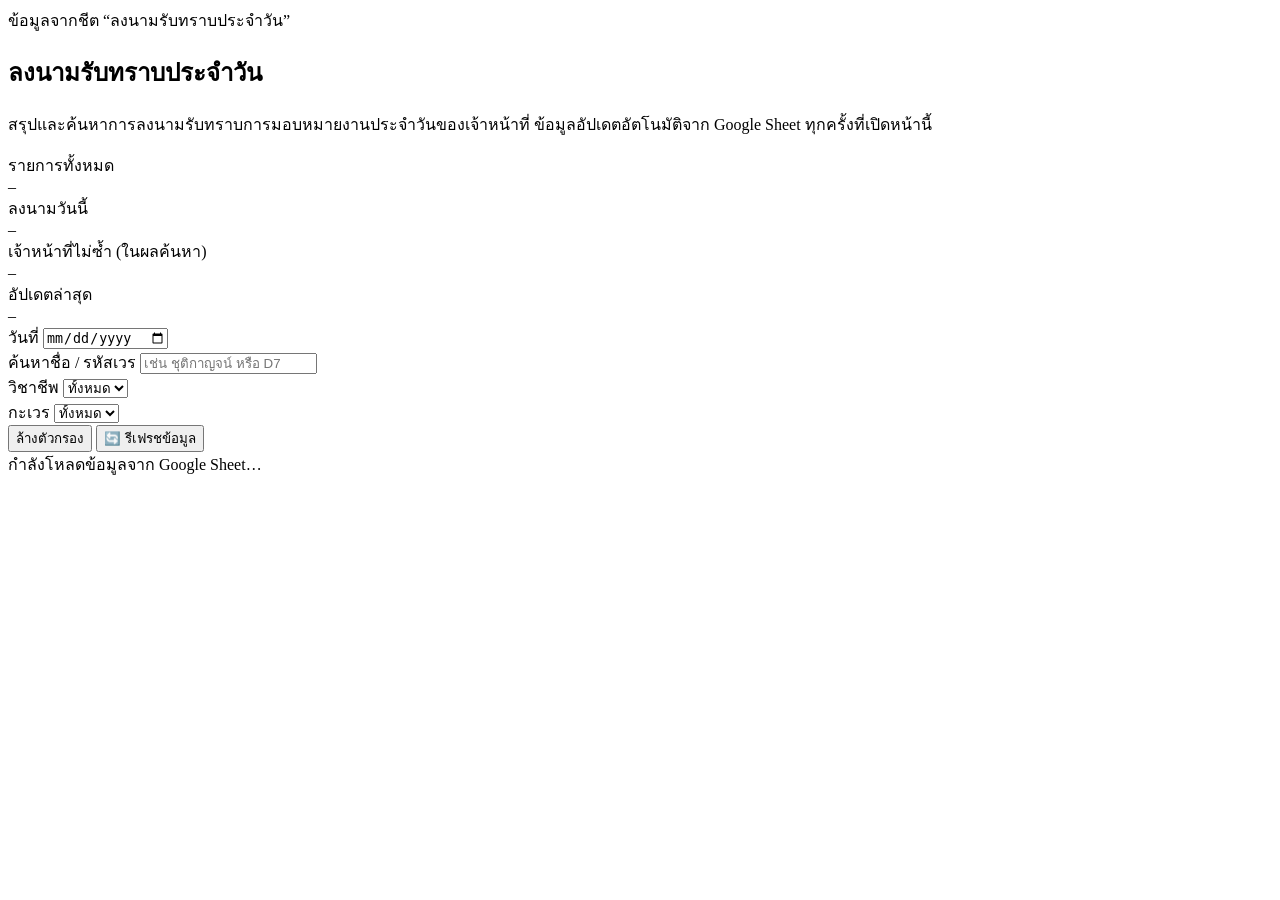
==== daily-signoff.html @ 8678a2c8 "Add files via upload" ====
<!DOCTYPE html>
<html lang="th">
<head>
<meta charset="UTF-8" />
<meta name="viewport" content="width=device-width, initial-scale=1.0" />
<title>ลงนามรับทราบประจำวัน | แผนกรังสีวิทยา BPK9</title>
<link rel="icon" href="assets/bpk9-logo.png" />
<link rel="stylesheet" href="assets/style.css" />
</head>
<body>

<header class="topbar"><div id="app-header"></div></header>

<main class="shell">
  <section class="pagehead">
    <div class="eyebrow"><span class="dot"></span>ข้อมูลจากชีต “ลงนามรับทราบประจำวัน”</div>
    <h1 class="page-title">ลงนามรับทราบประจำวัน</h1>
    <p class="page-sub">สรุปและค้นหาการลงนามรับทราบการมอบหมายงานประจำวันของเจ้าหน้าที่ ข้อมูลอัปเดตอัตโนมัติจาก Google Sheet ทุกครั้งที่เปิดหน้านี้</p>
  </section>

  <div class="kpis" id="kpis">
    <div class="kpi"><div class="k-label">รายการทั้งหมด</div><div class="k-value">–</div></div>
    <div class="kpi"><div class="k-label">ลงนามวันนี้</div><div class="k-value">–</div></div>
    <div class="kpi"><div class="k-label">เจ้าหน้าที่ไม่ซ้ำ (ในผลค้นหา)</div><div class="k-value">–</div></div>
    <div class="kpi"><div class="k-label">อัปเดตล่าสุด</div><div class="k-value">–</div></div>
  </div>

  <div class="card card-pad">
    <div class="toolbar">
      <div class="field">
        <label for="f-date">วันที่</label>
        <input type="date" id="f-date" />
      </div>
      <div class="field">
        <label for="f-name">ค้นหาชื่อ / รหัสเวร</label>
        <input type="text" id="f-name" placeholder="เช่น ชุติกาญจน์ หรือ D7" />
      </div>
      <div class="field">
        <label for="f-role">วิชาชีพ</label>
        <select id="f-role"><option value="">ทั้งหมด</option></select>
      </div>
      <div class="field">
        <label for="f-shift">กะเวร</label>
        <select id="f-shift"><option value="">ทั้งหมด</option></select>
      </div>
      <button class="btn btn-outline" id="btn-clear" style="align-self:flex-end;">ล้างตัวกรอง</button>
      <button class="btn btn-primary" id="btn-refresh" style="align-self:flex-end;margin-left:auto;">🔄 รีเฟรชข้อมูล</button>
    </div>

    <div id="content">
      <div class="state-msg"><div class="spinner"></div><span>กำลังโหลดข้อมูลจาก Google Sheet…</span></div>
    </div>
  </div>

  <footer id="app-footer"></footer>
</main>

<script src="assets/common.js"></script>
<script>
let ALL_ROWS = [];

async function load() {
  const content = document.getElementById("content");
  try {
    const { cols, rows } = await fetchGvizSheet(SHEETS.dailySignoff);
    const objs = rowsToObjects(cols, rows).filter(r => (r["ลงนามรับทราบการมอบหมายงานประจำวัน"] || "").trim() !== "");

    ALL_ROWS = objs.map(r => {
      const d = parseGvizDate(r["ประทับเวลา"]);
      const duties = [
        r["หน้าที่ที่ได้รับมอบหมายประจำวัน"],
        r["หน้าที่ที่ได้รับมอบหมายประจำวัน 2"],
        r["หน้าที่ที่ได้รับมอบหมายประจำวัน 3"],
      ].filter(Boolean);
      return {
        date: d,
        name: r["ลงนามรับทราบการมอบหมายงานประจำวัน"] || "",
        role: r["วิชาชีพ"] || "",
        shiftCode: r["รหัสเวร (กรุณาระบุรหัสเวร)"] || r["รหัสเวร"] || "",
        shift: r["กะเวร"] || "",
        duties,
      };
    }).filter(r => r.date);

    populateSelect("f-role", [...new Set(ALL_ROWS.map(r => r.role))].filter(Boolean).sort());
    populateSelect("f-shift", [...new Set(ALL_ROWS.map(r => r.shift))].filter(Boolean).sort());

    render();
  } catch (err) {
    content.innerHTML = `<div class="state-msg"><div class="s-icon">⚠️</div><b>โหลดข้อมูลไม่สำเร็จ</b><span>${escapeHTML(err.message)}</span></div>`;
    showToast(err.message, "error");
  }
}

function populateSelect(id, values) {
  const sel = document.getElementById(id);
  values.forEach(v => {
    const opt = document.createElement("option");
    opt.value = v; opt.textContent = v;
    sel.appendChild(opt);
  });
}

function render() {
  const fDate = document.getElementById("f-date").value;
  const fName = document.getElementById("f-name").value.trim().toLowerCase();
  const fRole = document.getElementById("f-role").value;
  const fShift = document.getElementById("f-shift").value;

  let filtered = ALL_ROWS.filter(r => {
    if (fDate && toISODate(r.date) !== fDate) return false;
    if (fRole && r.role !== fRole) return false;
    if (fShift && r.shift !== fShift) return false;
    if (fName) {
      const hay = (r.name + " " + r.shiftCode).toLowerCase();
      if (!hay.includes(fName)) return false;
    }
    return true;
  });

  filtered.sort((a, b) => b.date - a.date);

  // KPIs
  const today = toISODate(new Date());
  const todayCount = ALL_ROWS.filter(r => toISODate(r.date) === today).length;
  const uniqueStaff = new Set(filtered.map(r => r.name)).size;
  const lastUpdate = ALL_ROWS.length ? ALL_ROWS.reduce((m, r) => r.date > m ? r.date : m, ALL_ROWS[0].date) : null;

  const kpiEls = document.querySelectorAll("#kpis .k-value");
  kpiEls[0].innerHTML = `${ALL_ROWS.length}<small>รายการ</small>`;
  kpiEls[1].innerHTML = `${todayCount}<small>คน</small>`;
  kpiEls[2].innerHTML = `${uniqueStaff}<small>คน</small>`;
  kpiEls[3].innerHTML = lastUpdate ? `${toBEDate(lastUpdate)}` : "-";

  const content = document.getElementById("content");
  if (!filtered.length) {
    content.innerHTML = `<div class="state-msg"><div class="s-icon">🔍</div><b>ไม่พบรายการที่ตรงกับตัวกรอง</b><span>ลองล้างตัวกรองหรือเลือกวันที่อื่น</span></div>`;
    return;
  }

  const rowsHTML = filtered.map(r => `
    <tr>
      <td class="mono" style="white-space:nowrap;">${toBEDate(r.date)}<br/><span class="muted text-sm">${toTimeHM(r.date)} น.</span></td>
      <td><b>${escapeHTML(r.name)}</b></td>
      <td><span class="badge badge-teal">${escapeHTML(r.role)}</span></td>
      <td class="mono">${escapeHTML(r.shiftCode)}</td>
      <td>${escapeHTML(r.shift)}</td>
      <td>${r.duties.map(zoneTagsHTML).join(" ")}</td>
    </tr>`).join("");

  content.innerHTML = `
    <p class="hint" style="margin:2px 0 12px;">พบ ${filtered.length} รายการ</p>
    <div class="table-wrap">
      <table>
        <thead><tr><th>วันที่ / เวลา</th><th>ชื่อผู้ลงนาม</th><th>วิชาชีพ</th><th>รหัสเวร</th><th>กะเวร</th><th>หน้าที่ที่ได้รับมอบหมาย</th></tr></thead>
        <tbody>${rowsHTML}</tbody>
      </table>
    </div>`;
}

["f-date","f-name","f-role","f-shift"].forEach(id => {
  document.getElementById(id).addEventListener("input", render);
  document.getElementById(id).addEventListener("change", render);
});
document.getElementById("btn-clear").addEventListener("click", () => {
  document.getElementById("f-date").value = "";
  document.getElementById("f-name").value = "";
  document.getElementById("f-role").value = "";
  document.getElementById("f-shift").value = "";
  render();
});
document.getElementById("btn-refresh").addEventListener("click", load);

load();
</script>
</body>
</html>
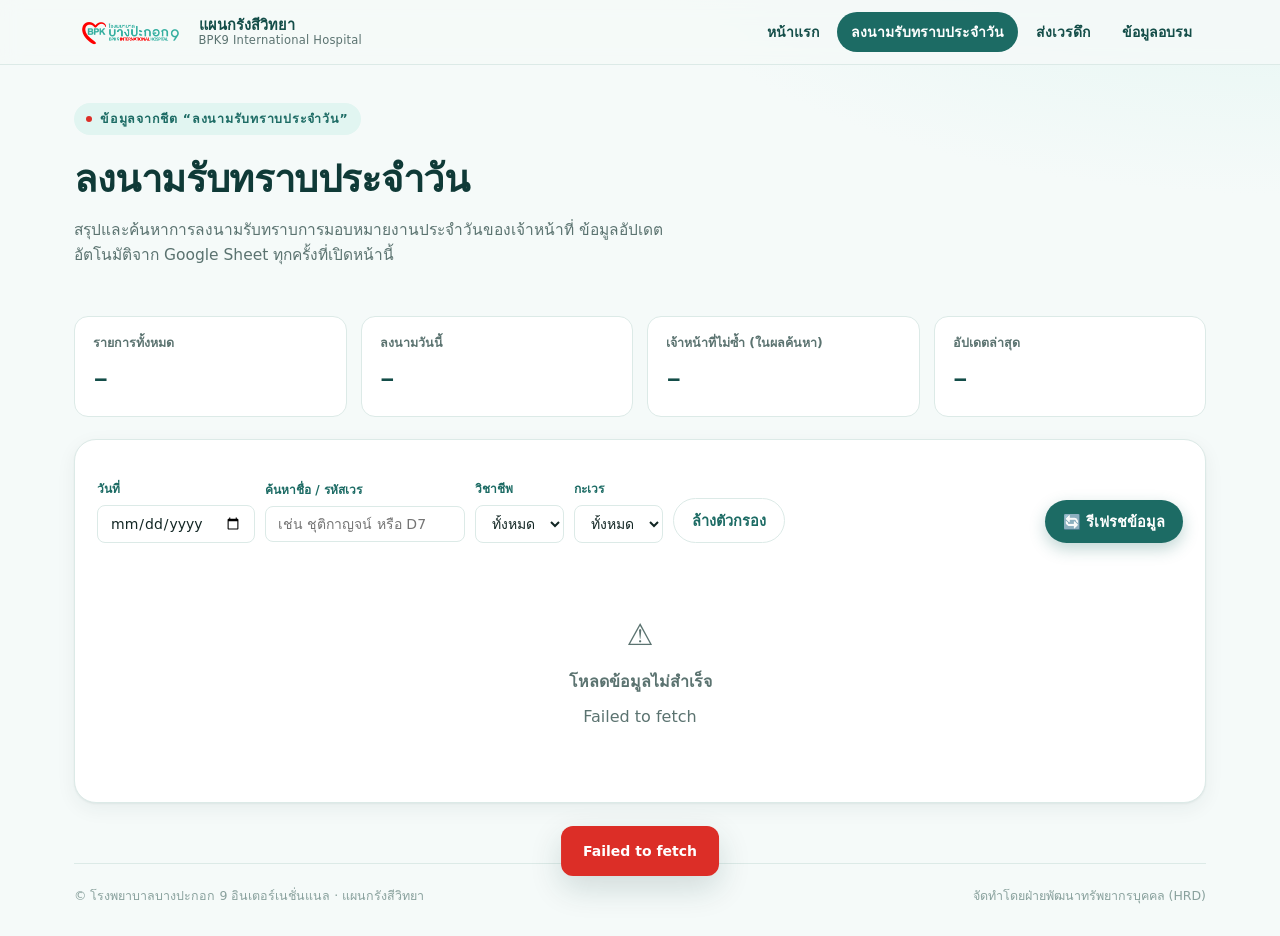
==== commit bcd88c37: "Add files via upload" ====
--- a/daily-signoff.html
+++ b/daily-signoff.html
@@ -4,8 +4,317 @@
 <meta charset="UTF-8" />
 <meta name="viewport" content="width=device-width, initial-scale=1.0" />
 <title>ลงนามรับทราบประจำวัน | แผนกรังสีวิทยา BPK9</title>
-<link rel="icon" href="assets/bpk9-logo.png" />
-<link rel="stylesheet" href="assets/style.css" />
+<link rel="icon" href="[data-uri]" />
+<style>
+/* ==========================================================================
+   BPK9 Radiology Ops — shared theme
+   ========================================================================== */
+
+@import url('https://fonts.googleapis.com/css2?family=Noto+Sans+Thai:wght@300;400;500;600;700;800;900&family=IBM+Plex+Mono:wght@400;500;600&display=swap');
+
+:root{
+  --teal-900:#0F3A37;
+  --teal-800:#134D48;
+  --teal-700:#1C6B64;
+  --teal-600:#238880;
+  --teal-500:#2CA093;
+  --teal-400:#4FB8AC;
+  --teal-200:#B6E4DD;
+  --teal-100:#E1F5F1;
+  --red-600:#DC2E27;
+  --red-500:#E9463D;
+  --red-100:#FCE4E2;
+  --ink:#122624;
+  --slate:#5B7370;
+  --slate-light:#89A19D;
+  --bg:#F5FAF9;
+  --card:#FFFFFF;
+  --border:#DCEAE7;
+  --amber:#B9791D;
+  --amber-bg:#FBF0DD;
+
+  /* work-zone colors, lifted straight from the department's own shift-tag system */
+  --zone-orange:#E27C34;   /* MRI */
+  --zone-yellow:#D2A517;   /* CT / Counter ชั้น1 */
+  --zone-blue:#2E8FBF;     /* US ชั้น1 */
+  --zone-purple:#8E5DB8;   /* US ชั้น3 */
+  --zone-pink:#D8548B;     /* Check up / Counter ชั้น3 */
+  --zone-green:#4C9A4A;    /* ช่วยทุก Job */
+  --zone-clear:#7C8F8C;    /* Gen / ใส */
+  --zone-red:#C9432F;      /* Gen+CT ชั้น1 */
+
+  --radius-s:8px;
+  --radius-m:14px;
+  --radius-l:22px;
+  --shadow-card:0 1px 2px rgba(15,58,55,.06), 0 6px 20px rgba(15,58,55,.06);
+  --shadow-pop:0 12px 32px rgba(15,58,55,.16);
+}
+
+*{box-sizing:border-box;}
+html{scroll-behavior:smooth;}
+body{
+  margin:0;
+  background:
+    radial-gradient(1100px 480px at 100% -10%, var(--teal-100) 0%, transparent 60%),
+    var(--bg);
+  color:var(--ink);
+  font-family:'Noto Sans Thai', system-ui, sans-serif;
+  font-weight:400;
+  line-height:1.6;
+  -webkit-font-smoothing:antialiased;
+}
+.mono{font-family:'IBM Plex Mono', ui-monospace, monospace;}
+
+a{color:inherit;}
+img{max-width:100%;display:block;}
+button{font-family:inherit;}
+
+/* ---------- Layout shell ---------- */
+.shell{max-width:1180px;margin:0 auto;padding:0 24px;}
+
+.topbar{
+  position:sticky; top:0; z-index:40;
+  background:rgba(245,250,249,.86);
+  backdrop-filter:blur(10px) saturate(1.2);
+  border-bottom:1px solid var(--border);
+}
+.topbar-inner{
+  display:flex; align-items:center; gap:18px;
+  padding:12px 24px;
+  max-width:1180px; margin:0 auto;
+}
+.brand{display:flex;align-items:center;gap:12px;text-decoration:none;flex-shrink:0;}
+.brand img{height:34px;width:auto;}
+.brand-text{display:flex;flex-direction:column;line-height:1.15;}
+.brand-text b{font-size:14.5px;font-weight:800;color:var(--teal-800);}
+.brand-text span{font-size:11.5px;color:var(--slate);font-weight:500;letter-spacing:.02em;}
+
+.topnav{display:flex;gap:4px;margin-left:auto;flex-wrap:wrap;}
+.topnav a{
+  display:flex; align-items:center; gap:6px;
+  padding:9px 14px;border-radius:999px;
+  font-size:14px;font-weight:600;color:var(--teal-800);
+  text-decoration:none; transition:background .15s, color .15s;
+  white-space:nowrap;
+}
+.topnav a:hover{background:var(--teal-100);}
+.topnav a.active{background:var(--teal-700);color:#fff;}
+
+/* ---------- Hero / page head ---------- */
+.pagehead{padding:38px 0 26px;}
+.eyebrow{
+  display:inline-flex;align-items:center;gap:8px;
+  font-size:12.5px;font-weight:700;letter-spacing:.06em;
+  color:var(--teal-700);background:var(--teal-100);
+  padding:6px 12px;border-radius:999px;margin-bottom:14px;
+}
+.eyebrow .dot{width:6px;height:6px;border-radius:50%;background:var(--red-600);}
+h1.page-title{
+  font-size:clamp(26px,3.4vw,38px);
+  font-weight:800; letter-spacing:-.01em; margin:0 0 8px;color:var(--teal-900);
+}
+.page-sub{color:var(--slate);font-size:15.5px;max-width:640px;margin:0;}
+
+/* ---------- Cards ---------- */
+.card{
+  background:var(--card);
+  border:1px solid var(--border);
+  border-radius:var(--radius-l);
+  box-shadow:var(--shadow-card);
+}
+.card-pad{padding:22px;}
+
+/* Home nav cards */
+.grid-3{display:grid;grid-template-columns:repeat(3,1fr);gap:18px;}
+@media (max-width:900px){.grid-3{grid-template-columns:1fr;}}
+.navcard{
+  position:relative;overflow:hidden;
+  padding:26px 22px;border-radius:var(--radius-l);
+  background:var(--card);border:1px solid var(--border);
+  text-decoration:none;color:var(--ink);
+  box-shadow:var(--shadow-card);
+  transition:transform .18s ease, box-shadow .18s ease, border-color .18s ease;
+  display:flex;flex-direction:column;gap:12px;min-height:210px;
+}
+.navcard:hover{transform:translateY(-4px);box-shadow:var(--shadow-pop);border-color:var(--teal-400);}
+.navcard .nc-icon{
+  width:46px;height:46px;border-radius:13px;
+  display:flex;align-items:center;justify-content:center;
+  background:var(--teal-100);color:var(--teal-700);
+  font-size:22px;
+}
+.navcard h3{margin:0;font-size:18.5px;font-weight:800;color:var(--teal-900);}
+.navcard p{margin:0;color:var(--slate);font-size:14px;flex:1;}
+.navcard .nc-go{
+  font-size:13px;font-weight:700;color:var(--teal-700);
+  display:flex;align-items:center;gap:6px;
+}
+.navcard.red .nc-icon{background:var(--red-100);color:var(--red-600);}
+.navcard.red .nc-go{color:var(--red-600);}
+
+/* ---------- KPI stat row ---------- */
+.kpis{display:grid;grid-template-columns:repeat(4,1fr);gap:14px;margin:22px 0;}
+@media (max-width:820px){.kpis{grid-template-columns:repeat(2,1fr);}}
+.kpi{
+  background:var(--card);border:1px solid var(--border);border-radius:var(--radius-m);
+  padding:16px 18px;
+}
+.kpi .k-label{font-size:12.5px;color:var(--slate);font-weight:600;margin-bottom:6px;}
+.kpi .k-value{font-size:26px;font-weight:800;color:var(--teal-800);font-family:'IBM Plex Mono',monospace;}
+.kpi .k-value small{font-size:13px;font-weight:600;color:var(--slate-light);margin-left:4px;}
+
+/* ---------- Toolbar / filters ---------- */
+.toolbar{
+  display:flex;flex-wrap:wrap;gap:10px;align-items:center;
+  margin:18px 0;
+}
+.field{display:flex;flex-direction:column;gap:5px;}
+.field label{font-size:12px;font-weight:700;color:var(--teal-700);}
+input[type=text],input[type=date],input[type=number],input[type=time],select,textarea{
+  font-family:inherit;font-size:14px;color:var(--ink);
+  border:1px solid var(--border);background:#fff;
+  border-radius:var(--radius-s);padding:9px 12px;
+  outline:none; transition:border-color .15s, box-shadow .15s;
+}
+input:focus,select:focus,textarea:focus{
+  border-color:var(--teal-500);box-shadow:0 0 0 3px var(--teal-100);
+}
+.btn{
+  display:inline-flex;align-items:center;gap:8px;justify-content:center;
+  padding:10px 18px;border-radius:999px;border:none;cursor:pointer;
+  font-size:14.5px;font-weight:700;text-decoration:none;
+  transition:transform .12s ease, box-shadow .12s ease, background .15s;
+}
+.btn:active{transform:scale(.97);}
+.btn-primary{background:var(--teal-700);color:#fff;box-shadow:0 6px 16px rgba(28,107,100,.28);}
+.btn-primary:hover{background:var(--teal-800);}
+.btn-ghost{background:var(--teal-100);color:var(--teal-800);}
+.btn-ghost:hover{background:var(--teal-200);}
+.btn-outline{background:#fff;color:var(--teal-700);border:1px solid var(--border);}
+.btn-outline:hover{border-color:var(--teal-400);}
+.btn-danger{background:var(--red-600);color:#fff;}
+.btn-sm{padding:7px 12px;font-size:13px;border-radius:8px;}
+.btn:disabled{opacity:.5;cursor:not-allowed;}
+
+/* ---------- Badges / tags ---------- */
+.badge{
+  display:inline-flex;align-items:center;gap:5px;
+  font-size:12px;font-weight:700;padding:4px 10px;border-radius:999px;
+  white-space:nowrap;
+}
+.badge-teal{background:var(--teal-100);color:var(--teal-800);}
+.badge-red{background:var(--red-100);color:var(--red-600);}
+.badge-amber{background:var(--amber-bg);color:var(--amber);}
+.badge-gray{background:#EEF3F2;color:var(--slate);}
+.badge-outline{background:#fff;border:1px solid var(--border);color:var(--slate);}
+
+.zone-tag{
+  display:inline-flex;align-items:center;gap:6px;
+  font-size:12px;font-weight:700;padding:4px 10px;border-radius:999px;color:#fff;
+}
+.zone-tag .dot{width:7px;height:7px;border-radius:50%;background:rgba(255,255,255,.85);}
+
+/* ---------- Table ---------- */
+.table-wrap{overflow-x:auto;border:1px solid var(--border);border-radius:var(--radius-m);background:#fff;}
+table{width:100%;border-collapse:collapse;font-size:13.5px;min-width:640px;}
+thead th{
+  text-align:left;background:var(--teal-900);color:#fff;
+  font-size:12px;font-weight:700;letter-spacing:.02em;
+  padding:11px 14px;position:sticky;top:0;
+}
+tbody td{padding:11px 14px;border-top:1px solid var(--border);vertical-align:top;}
+tbody tr:hover{background:var(--teal-100)/.4;background:#F3FBFA;}
+tbody tr:nth-child(even){background:#FAFDFC;}
+tbody tr:nth-child(even):hover{background:#F3FBFA;}
+
+/* ---------- Day cards (handover) ---------- */
+.day-list{display:flex;flex-direction:column;gap:14px;margin-top:18px;}
+.day-card{
+  background:#fff;border:1px solid var(--border);border-radius:var(--radius-m);
+  padding:18px 20px;box-shadow:var(--shadow-card);
+}
+.day-head{display:flex;flex-wrap:wrap;gap:10px;align-items:center;margin-bottom:12px;}
+.day-date{font-weight:800;color:var(--teal-900);font-size:16px;}
+.day-grid{display:grid;grid-template-columns:repeat(auto-fit,minmax(190px,1fr));gap:14px 20px;}
+.dg-item .dg-label{font-size:11.5px;font-weight:700;color:var(--slate);text-transform:uppercase;letter-spacing:.03em;margin-bottom:4px;}
+.dg-item .dg-value{font-size:14px;color:var(--ink);}
+.day-note{
+  margin-top:12px;padding:12px 14px;background:var(--teal-100);border-radius:10px;
+  font-size:13.5px;color:var(--teal-900);white-space:pre-wrap;line-height:1.55;
+}
+.day-risk{
+  margin-top:12px;padding:12px 14px;background:var(--red-100);border-radius:10px;
+  font-size:13.5px;color:#7A1B15;white-space:pre-wrap;line-height:1.55;
+}
+
+/* ---------- Forms (training page) ---------- */
+.form-grid{display:grid;grid-template-columns:repeat(2,1fr);gap:14px;}
+@media (max-width:720px){.form-grid{grid-template-columns:1fr;}}
+.form-grid .field.span2{grid-column:1/-1;}
+
+.attendee-row{
+  display:grid;
+  grid-template-columns:1.4fr 1fr .8fr 1fr .6fr .6fr .6fr auto;
+  gap:8px;align-items:end;
+  padding:12px;border:1px dashed var(--border);border-radius:10px;margin-bottom:10px;background:#FBFEFD;
+}
+@media (max-width:980px){.attendee-row{grid-template-columns:1fr 1fr;}}
+.attendee-row .field label{font-size:11px;}
+.row-remove{
+  width:34px;height:34px;border-radius:9px;border:1px solid var(--border);
+  background:#fff;color:var(--red-600);cursor:pointer;font-size:16px;line-height:1;
+}
+.row-remove:hover{background:var(--red-100);border-color:var(--red-500);}
+
+.section-title{
+  display:flex;align-items:center;gap:10px;
+  font-size:16px;font-weight:800;color:var(--teal-900);margin:26px 0 12px;
+}
+.section-title .num{
+  width:26px;height:26px;border-radius:50%;background:var(--teal-700);color:#fff;
+  display:flex;align-items:center;justify-content:center;font-size:13px;font-family:'IBM Plex Mono',monospace;
+}
+
+.hint{font-size:12.5px;color:var(--slate-light);}
+
+/* ---------- States ---------- */
+.state-msg{
+  display:flex;flex-direction:column;align-items:center;justify-content:center;
+  gap:10px;padding:50px 20px;color:var(--slate);text-align:center;
+}
+.state-msg .s-icon{font-size:30px;}
+.spinner{
+  width:22px;height:22px;border-radius:50%;
+  border:3px solid var(--teal-200);border-top-color:var(--teal-600);
+  animation:spin 0.8s linear infinite;
+}
+@keyframes spin{to{transform:rotate(360deg);}}
+
+.toast{
+  position:fixed;bottom:24px;left:50%;transform:translateX(-50%) translateY(20px);
+  background:var(--teal-900);color:#fff;padding:14px 22px;border-radius:12px;
+  font-size:14px;font-weight:600;box-shadow:var(--shadow-pop);
+  opacity:0;pointer-events:none;transition:opacity .25s, transform .25s;
+  z-index:100;display:flex;align-items:center;gap:10px;max-width:90vw;
+}
+.toast.show{opacity:1;transform:translateX(-50%) translateY(0);}
+.toast.error{background:var(--red-600);}
+
+footer{
+  margin:60px 0 30px;padding-top:22px;border-top:1px solid var(--border);
+  color:var(--slate-light);font-size:12.5px;display:flex;justify-content:space-between;flex-wrap:wrap;gap:8px;
+}
+
+/* Utility */
+.flex{display:flex;}
+.gap-8{gap:8px;}.gap-12{gap:12px;}
+.mt-0{margin-top:0;}
+.text-sm{font-size:13px;}
+.muted{color:var(--slate);}
+.right{margin-left:auto;}
+.hidden{display:none !important;}
+
+</style>
 </head>
 <body>
 
@@ -55,7 +364,167 @@
   <footer id="app-footer"></footer>
 </main>
 
-<script src="assets/common.js"></script>
+<script>
+/* ==========================================================================
+   BPK9 Radiology Ops — shared utilities
+   ========================================================================== */
+
+// ⚠️ ตั้งค่าตรงนี้ให้ตรงกับไฟล์ Google Sheet จริงของแผนก
+const SHEET_ID = "18AzF55gPVcpmbPdEjKGGENAHZ1srb1Htq2DKsGyxVLk";
+
+// ชื่อแท็บ (Tab) ต้องตรงกับ Google Sheet เป๊ะๆ (รวมช่องว่าง/จุด) — แก้ตรงนี้ถ้าไม่ตรง
+const SHEETS = {
+  dailySignoff: "ลงนามรับทราบประจำวัน เริ่ม 1 ก.ค.69",
+  nightShift: "ส่งเวรดึก",
+  training: "ข้อมูลอบรม",
+};
+
+// ตั้งค่า URL ของ Apps Script Web App หลัง deploy แล้ว (ดูขั้นตอนใน apps-script/Code.gs)
+const APPS_SCRIPT_URL = "https://script.google.com/macros/s/PASTE_YOUR_DEPLOYMENT_ID_HERE/exec";
+
+/* ---------- gviz fetch (อ่านข้อมูลจาก Google Sheet ผ่าน docs.google.com — ไม่โดนบล็อกโดย wifi รพ.) ---------- */
+async function fetchGvizSheet(sheetName) {
+  const url = `https://docs.google.com/spreadsheets/d/${SHEET_ID}/gviz/tq?tqx=out:json&sheet=${encodeURIComponent(sheetName)}`;
+  const res = await fetch(url, { cache: "no-store" });
+  if (!res.ok) throw new Error(`โหลดชีต "${sheetName}" ไม่สำเร็จ (HTTP ${res.status})`);
+  const text = await res.text();
+  const match = text.match(/google\.visualization\.Query\.setResponse\(([\s\S]*)\);?\s*$/);
+  if (!match) throw new Error(`ไม่พบชีตชื่อ "${sheetName}" ในไฟล์ กรุณาตรวจสอบชื่อแท็บให้ตรงกับ Google Sheet`);
+  const data = JSON.parse(match[1]);
+  if (data.status === "error") {
+    const msg = (data.errors && data.errors[0] && data.errors[0].detailed_message) || "เกิดข้อผิดพลาดในการอ่านข้อมูล";
+    throw new Error(msg);
+  }
+  const cols = data.table.cols.map((c, i) => (c.label || c.id || `col${i}`).trim());
+  const rows = (data.table.rows || []).map((r) =>
+    r.c.map((cell) => {
+      if (!cell) return "";
+      if (cell.f !== undefined && cell.f !== null) return cell.f; // formatted string (dates etc.)
+      return cell.v === null || cell.v === undefined ? "" : cell.v;
+    })
+  );
+  return { cols, rows };
+}
+
+// แปลง array-of-arrays ให้เป็น array of object {colName: value}
+function rowsToObjects(cols, rows) {
+  return rows.map((r) => {
+    const obj = {};
+    cols.forEach((c, i) => (obj[c] = r[i] !== undefined ? r[i] : ""));
+    return obj;
+  });
+}
+
+/* ---------- date helpers ---------- */
+const THAI_MONTHS = ["ม.ค.", "ก.พ.", "มี.ค.", "เม.ย.", "พ.ค.", "มิ.ย.", "ก.ค.", "ส.ค.", "ก.ย.", "ต.ค.", "พ.ย.", "ธ.ค."];
+const THAI_MONTHS_FULL = ["มกราคม","กุมภาพันธ์","มีนาคม","เมษายน","พฤษภาคม","มิถุนายน","กรกฎาคม","สิงหาคม","กันยายน","ตุลาคม","พฤศจิกายน","ธันวาคม"];
+
+// gviz มักส่งวันที่แบบ "Date(2026,6,16,7,4,28)" มาใน cell.v ถ้าไม่มี .f — เผื่อไว้
+function parseGvizDate(value) {
+  if (value instanceof Date) return value;
+  if (typeof value === "string") {
+    const m = value.match(/^Date\((\d+),(\d+),(\d+)(?:,(\d+),(\d+),(\d+))?\)$/);
+    if (m) {
+      return new Date(+m[1], +m[2], +m[3], +(m[4] || 0), +(m[5] || 0), +(m[6] || 0));
+    }
+    const d = new Date(value);
+    if (!isNaN(d)) return d;
+  }
+  return null;
+}
+
+function toBEDate(d) {
+  if (!d) return "-";
+  return `${d.getDate()} ${THAI_MONTHS[d.getMonth()]} ${d.getFullYear() + 543}`;
+}
+function toBEDateFull(d) {
+  if (!d) return "-";
+  return `${d.getDate()} ${THAI_MONTHS_FULL[d.getMonth()]} ${d.getFullYear() + 543}`;
+}
+function toISODate(d) {
+  if (!d) return "";
+  const y = d.getFullYear(), m = String(d.getMonth() + 1).padStart(2, "0"), day = String(d.getDate()).padStart(2, "0");
+  return `${y}-${m}-${day}`;
+}
+function toTimeHM(d) {
+  if (!d) return "";
+  return `${String(d.getHours()).padStart(2,"0")}:${String(d.getMinutes()).padStart(2,"0")}`;
+}
+
+/* ---------- zone tag coloring (สีเวรตามระบบของแผนกเอง) ---------- */
+const ZONE_MAP = [
+  { key: "ส้ม", color: "var(--zone-orange)" },
+  { key: "เหลือง", color: "var(--zone-yellow)" },
+  { key: "ฟ้า", color: "var(--zone-blue)" },
+  { key: "ม่วง", color: "var(--zone-purple)" },
+  { key: "ชมพู", color: "var(--zone-pink)" },
+  { key: "เขียว", color: "var(--zone-green)" },
+  { key: "แดง", color: "var(--zone-red)" },
+  { key: "ใส", color: "var(--zone-clear)" },
+];
+function zoneTagsHTML(text) {
+  if (!text) return "";
+  const found = ZONE_MAP.filter((z) => text.includes(z.key));
+  if (!found.length) {
+    return `<span class="zone-tag" style="background:var(--slate-light)"><span class="dot"></span>${escapeHTML(text)}</span>`;
+  }
+  return found
+    .map((z) => `<span class="zone-tag" style="background:${z.color}"><span class="dot"></span>${escapeHTML(text)}</span>`)
+    .join(" ");
+}
+
+function escapeHTML(s) {
+  return String(s ?? "").replace(/[&<>"']/g, (c) => ({ "&": "&amp;", "<": "&lt;", ">": "&gt;", '"': "&quot;", "'": "&#39;" }[c]));
+}
+
+/* ---------- toast ---------- */
+let toastTimer;
+function showToast(msg, type = "ok") {
+  let el = document.getElementById("app-toast");
+  if (!el) {
+    el = document.createElement("div");
+    el.id = "app-toast";
+    el.className = "toast";
+    document.body.appendChild(el);
+  }
+  el.textContent = msg;
+  el.className = "toast show" + (type === "error" ? " error" : "");
+  clearTimeout(toastTimer);
+  toastTimer = setTimeout(() => el.classList.remove("show"), 3200);
+}
+
+/* ---------- shared header / footer ---------- */
+function renderChrome() {
+  const path = location.pathname.split("/").pop() || "index.html";
+  const nav = [
+    { href: "index.html", label: "หน้าแรก" },
+    { href: "daily-signoff.html", label: "ลงนามรับทราบประจำวัน" },
+    { href: "night-shift.html", label: "ส่งเวรดึก" },
+    { href: "training.html", label: "ข้อมูลอบรม" },
+  ];
+  const header = document.getElementById("app-header");
+  if (header) {
+    header.innerHTML = `
+      <div class="topbar-inner">
+        <a class="brand" href="index.html">
+          <img src="[data-uri]" alt="BPK9 International Hospital" />
+          <span class="brand-text"><b>แผนกรังสีวิทยา</b><span>BPK9 International Hospital</span></span>
+        </a>
+        <nav class="topnav">
+          ${nav.map(n => `<a href="${n.href}"${n.href === path ? ' class="active"' : ''}>${n.label}</a>`).join("")}
+        </nav>
+      </div>`;
+  }
+  const footer = document.getElementById("app-footer");
+  if (footer) {
+    footer.innerHTML = `
+      <span>© โรงพยาบาลบางปะกอก 9 อินเตอร์เนชั่นแนล · แผนกรังสีวิทยา</span>
+      <span>จัดทำโดยฝ่ายพัฒนาทรัพยากรบุคคล (HRD)</span>`;
+  }
+}
+document.addEventListener("DOMContentLoaded", renderChrome);
+
+</script>
 <script>
 let ALL_ROWS = [];
 
